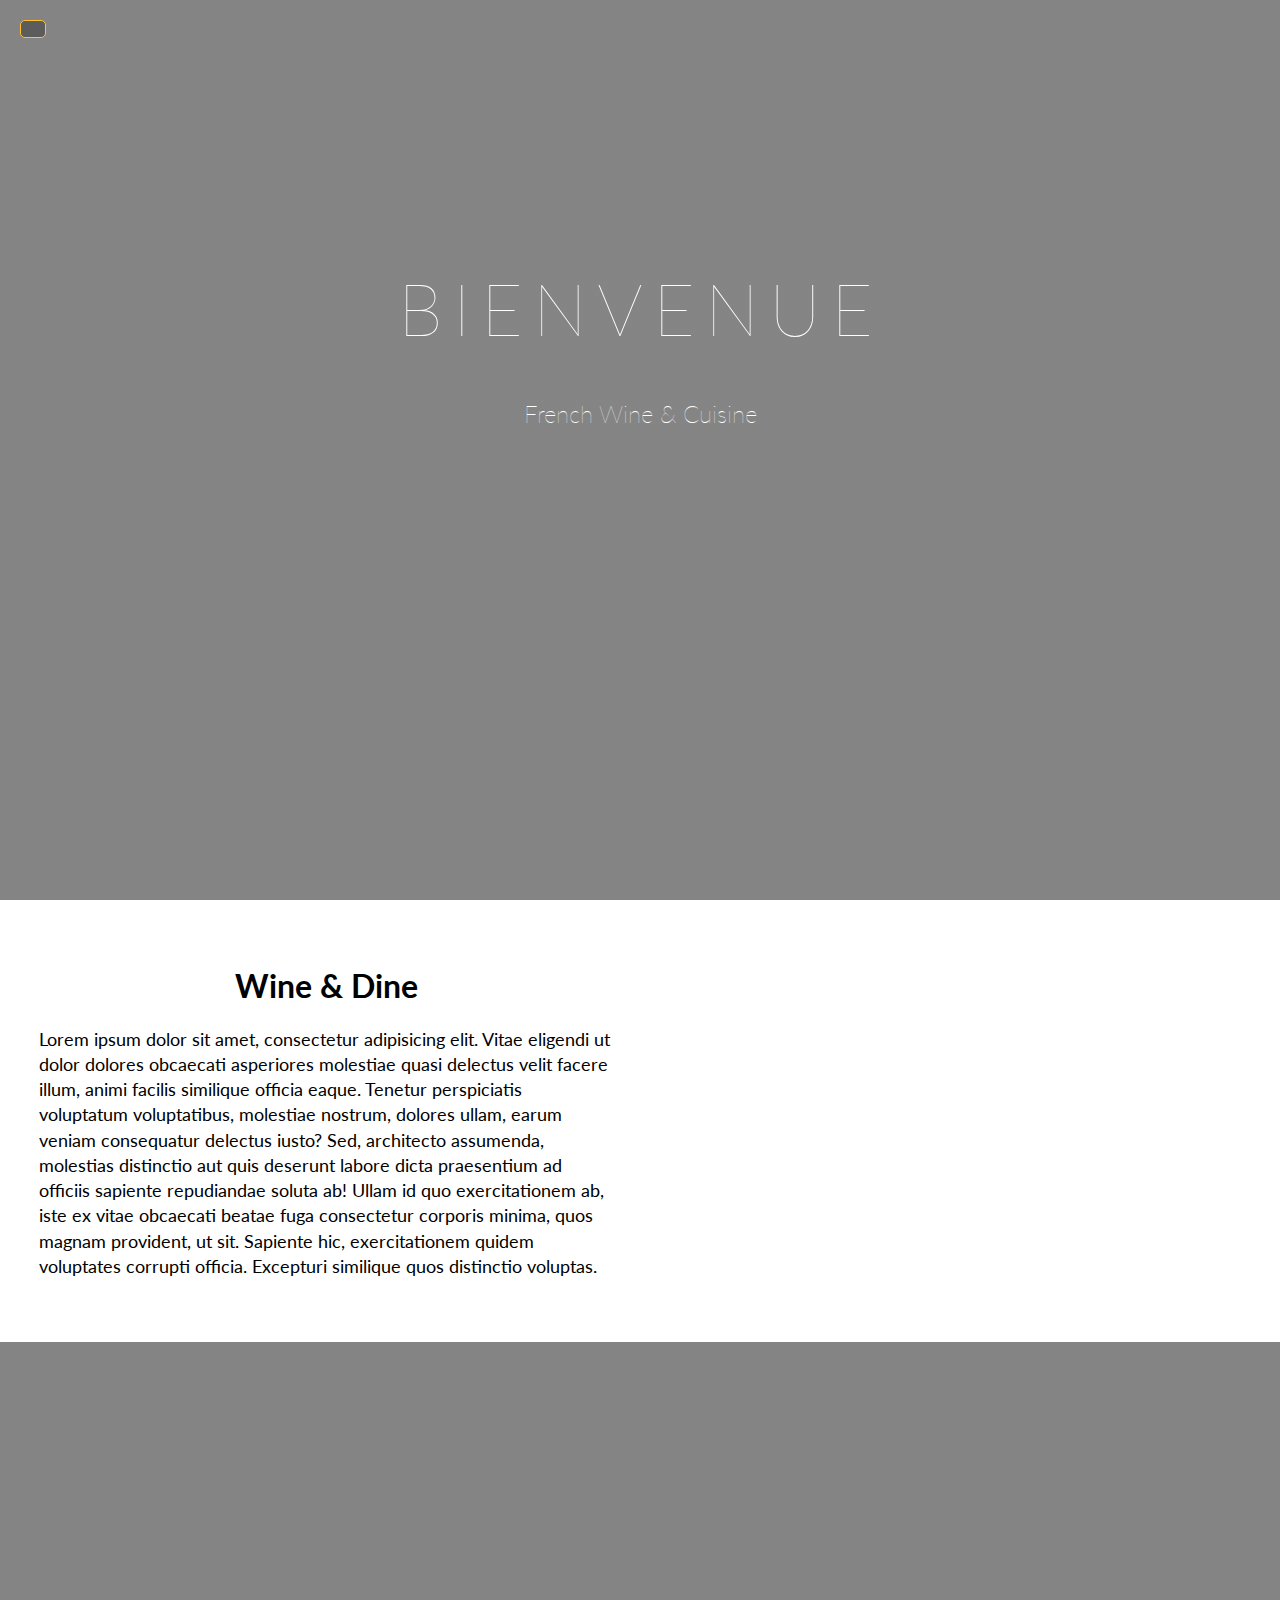
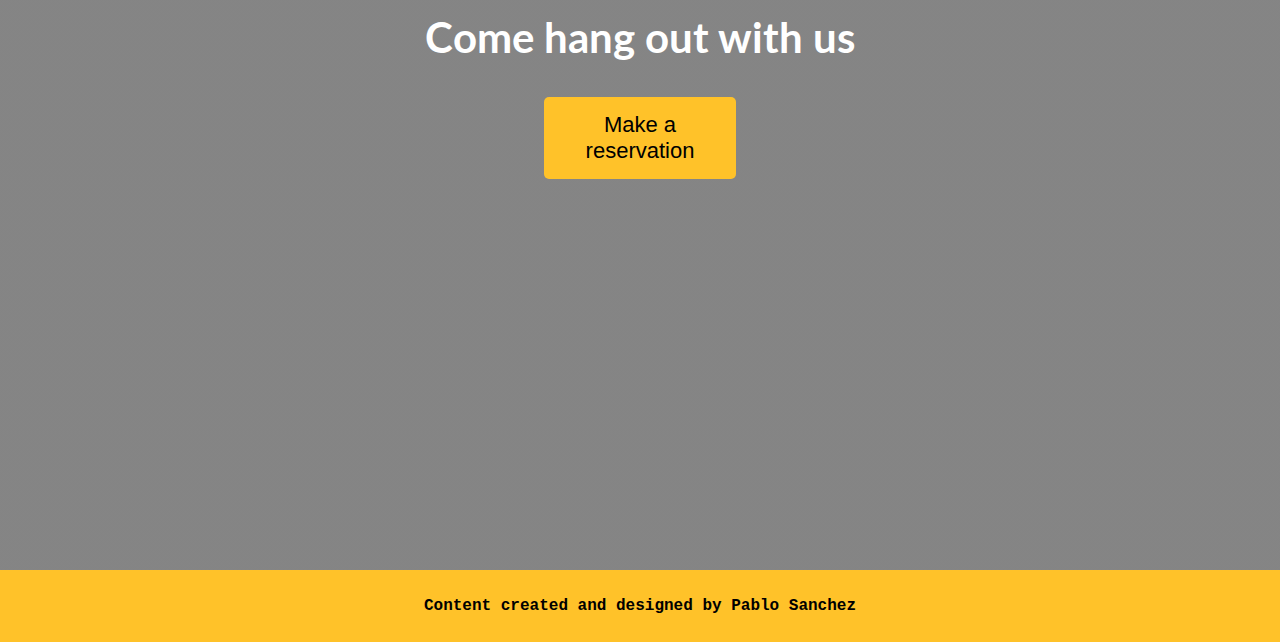
==== index.html @ 145007f8 "Add files via upload" ====
<!DOCTYPE html>
<html lang="en">

<head>
    <meta charset="UTF-8">
    <meta name="viewport" content="width=device-width, initial-scale=1.0">
    <link rel="stylesheet" href="https://cdnjs.cloudflare.com/ajax/libs/font-awesome/5.12.1/css/all.min.css"
        integrity="sha256-mmgLkCYLUQbXn0B1SRqzHar6dCnv9oZFPEC1g1cwlkk=" crossorigin="anonymous" />
    <link rel="stylesheet" href="style.css">
    <title>The Beestro Hive</title>
</head>

<body>
    <nav>
        <div class="logo">
            <img src="images/logo.png" alt="">
        </div>
        <ul>
            <li><a href="index.html">Home</a></li>
            <li><a href="menu.html">Menu</a></li>
            <li><a href="#">About</a></li>
            <li><a href="#">Contact</a></li>
        </ul>
    </nav>

    <section id="landing">
        <button id="toggle" class="toggle">
            <i class="fa fa-bars fa-2x"></i>
        </button>

        <h1>BIENVENUE</h1>
        <h2>French Wine & Cuisine</h2>
    </section>

    <div class="info">
        <div class="wine">
            <h1>Wine & Dine</h1>
            <p>
                Lorem ipsum dolor sit amet, consectetur adipisicing elit. Vitae eligendi ut dolor dolores obcaecati
                asperiores molestiae quasi delectus velit facere illum, animi facilis similique officia eaque. Tenetur
                perspiciatis voluptatum voluptatibus, molestiae nostrum, dolores ullam, earum veniam consequatur
                delectus iusto? Sed, architecto assumenda, molestias distinctio aut quis deserunt labore dicta
                praesentium ad officiis sapiente repudiandae soluta ab! Ullam id quo exercitationem ab, iste ex vitae
                obcaecati beatae fuga consectetur corporis minima, quos magnam provident, ut sit. Sapiente hic,
                exercitationem quidem voluptates corrupti officia. Excepturi similique quos distinctio voluptas.
            </p>
        </div>
        <img src="images/maja-petric-vGQ49l9I4EE-unsplash.jpg" alt="">
    </div>

    <div class="come">
        <h2>Come hang out with us</h2>
        <button id="open">Make a reservation</button>
    </div>

    <footer>
        <p>Content created and designed by Pablo Sanchez</p>
    </footer>

    <!-- Modal -->
    <div class="modal-container" id="modal">
        <div class="modal">
            <button class="close-btn" id="close">
                <i class="fa fa-times"></i>
            </button>
            <div class="modal-header">
                <h3>Sign Up</h3>
            </div>
            <div class="modal-content">
                <p>Register with is to get offers, support and more</p>
                <form class="modal-form">
                    <div>
                        <label for="name">Name</label>
                        <input type="text" id="name" placeholder="Enter Name" class="form-input">
                    </div>
                    <div>
                        <label for="email">Email</label>
                        <input type="email" id="email" placeholder="Enter Email" class="form-input">
                    </div>
                    <div>
                        <label for="password">Password</label>
                        <input type="password" id="password" placeholder="Enter Password" class="form-input">
                    </div>
                    <div>
                        <label for="password2">Confirm Password</label>
                        <input type="password" id="password2" placeholder="Enter Password" class="form-input">
                    </div>
                    <input type="submit" value="Submit" class="submit-btn">
                </form>
            </div>
        </div>
    </div>

    <script src="script.js"></script>
</body>

</html>
---- style.css ----
/* Universal */
@import url('https://fonts.googleapis.com/css?family=Lato&display=swap');

:root{
    --primary-color: #ffc229;
}

*{
    box-sizing: border-box;
}

body{
    margin: 0;
    font-family: 'lato', sans-serif;
    transition: transform 0.3s ease;
}

body.show-nav{
    transform: translateX(250px);
}

button, 
input[type='submit'] {
    background-color: var(--primary-color);
    border: 0;
    border-radius: 5px;
    color: #fff;
    cursor: pointer;
    padding: 8px 12px;
}

button:focus {
    outline: none;
}


/* Nav */


nav{
    background-color: #333;
    border-right: 2px solid rgba(200,200,200, 0.1);
    color: #fff;
    position: fixed;
    top: 0;
    left: 0;
    width: 250px;
    height: 100vh;
    z-index: 100;
    transform: translateX(-100%);
    font-size: 18px;
    letter-spacing: 3px;
}

nav .logo{
    padding: 30px;
    text-align: center;
}

nav ul{
    padding: 0;
    list-style: none;
    margin: 0;
}

nav ul li{
    border-bottom: 2px solid var(--primary-color);
    padding: 20px;
}

nav ul li:first-of-type{
    border-top: 2px solid var(--primary-color);
}

nav ul li a{
    color: #fff;
    text-decoration: none;
}

nav ul li a:hover{
    text-decoration: underline;
}

.toggle{
    background-color: rgba(0,0,0,0.3);
    position: absolute;
    top: 20px;
    left: 20px;
    border: 1px solid var(--primary-color);
    color: var(--primary-color);
    transition: 0.3s;
}

.toggle:hover{
    background-color: var(--primary-color);
    color: rgba(0,0,0,1);
    border: 1px solid #000;
}


/* Landing */


#landing{
    background-image: linear-gradient(to right, rgba(51,51,51,0.6), rgba(51,51,51,0.6)), url(images/landing.jpg);
    background-size: cover;
    background-repeat: no-repeat;
    color: #fff;
    position: relative;
    height: 100vh;
    text-align: center;
    padding: 40px 15px;
}

#landing h1{
    margin-top: 25vh;
    font-size: 72px;
    font-weight: 100;
    letter-spacing: 10px;
}

#landing h2{
    font-weight: 100;
}

/* Info */

.info{
    display: flex;
    justify-content: space-around;
    margin: 5vh 0;
}
.info p{
    width: 45vw;
    font-size: 18px;
    line-height: 1.4em;
}
.info img{
    width: 550px;
}
.wine h1{
    text-align: center;
}

/* Come */
.come{
    background-image: linear-gradient(to right, rgba(51,51,51,0.6), rgba(51,51,51,0.6)), url(images/pastries.jpg);
    height: 92vh;
    background-size: cover;
    background-position: center;
    color: #fff;
    text-align: center;
    overflow: hidden;
}
.come h2{
    margin-top: 30vh;
    font-size: 42px;
}
.come button{
    color: #000;
    font-size: 22px;
    width: 15vw;
    padding: 15px;
    transition: 0.3s;
}
.come button:hover{
    color: var(--primary-color);
    background-color: #000;
}

/* Footer */

footer{
    background-color: var(--primary-color);
    height: 8vh;
    overflow: hidden;
}
footer p{
    text-align: center;
    margin-top: 3vh;
    font-family: 'Courier New', Courier, monospace;
    font-weight: 600;
}









/* Modal */
.modal-container{
    background-color: rgba(0,0,0,0.6);
    display: none;
    position: fixed;
    top: 0;
    left: 0;
    right: 0;
    bottom: 0;
}

.modal-container.show-modal{
    display: block;
}

.modal{
    background-color: #fff;
    border-radius: 5px;
    box-shadow: 0 0 10px rgba(0,0,0,0.3);
    position: absolute;
    overflow: hidden;
    top: 50%;
    left: 50%;
    transform: translate(-50%, -50%);
    max-width: 100%;
    width: 400px;
    animation-name: modalopen;
    animation-duration: var(--modal-duration);
}

.modal-header{
    background: var(--primary-color);
    color: #fff;
    padding: 15px;
}

.modal-header h3{
    margin: 0;
    border-bottom: 1px solid #333;
}

.modal-content{
    padding: 20px;
}

.modal-form div{
    margin: 15px 0;
}

.modal-form label{
    display: block;
    margin-bottom:  4px;
}

.modal-form .form-input{
    padding: 8px;
    width: 100%;
}

.close-btn{
    background: transparent;
    font-size: 25px;
    position: absolute;
    top: 0;
    right: 0;
}

@keyframes modalopen{
    from{
        opacity: 0;
    }
    to{
        opacity: 1;
    }
}
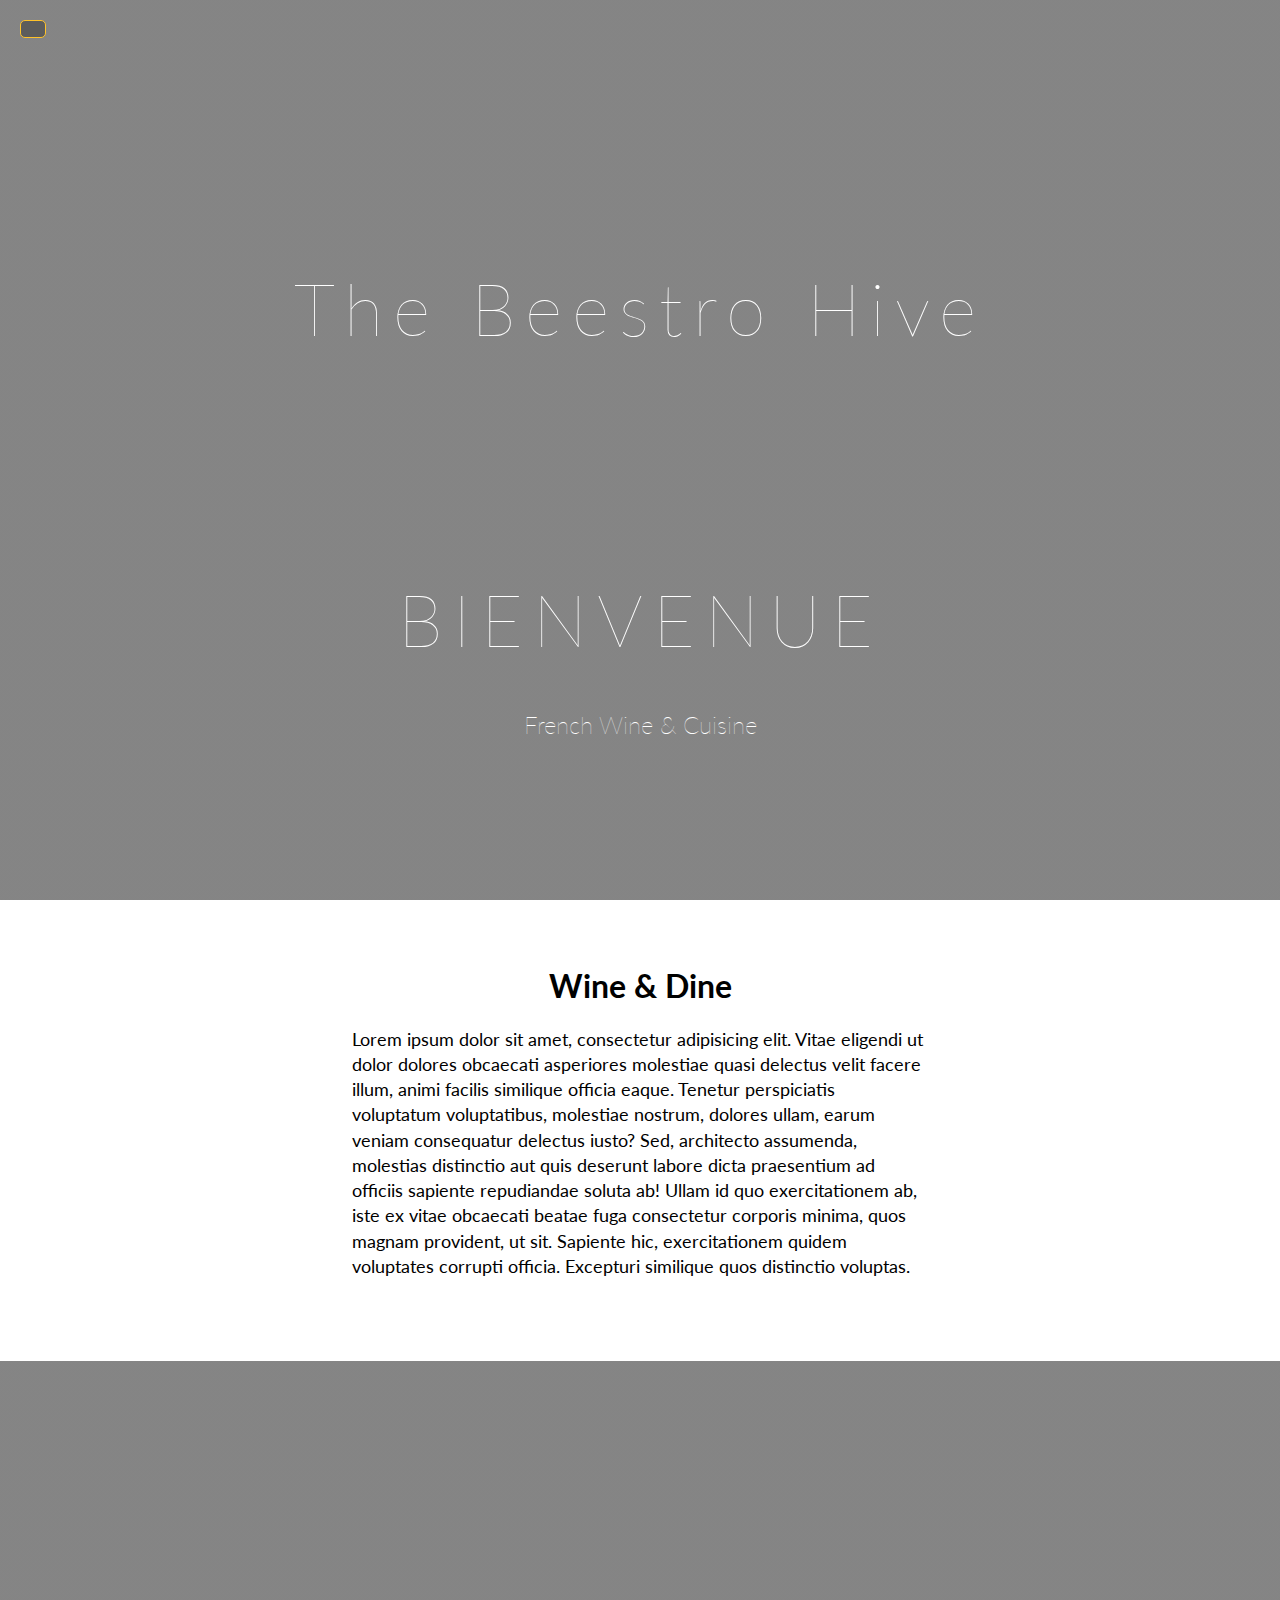
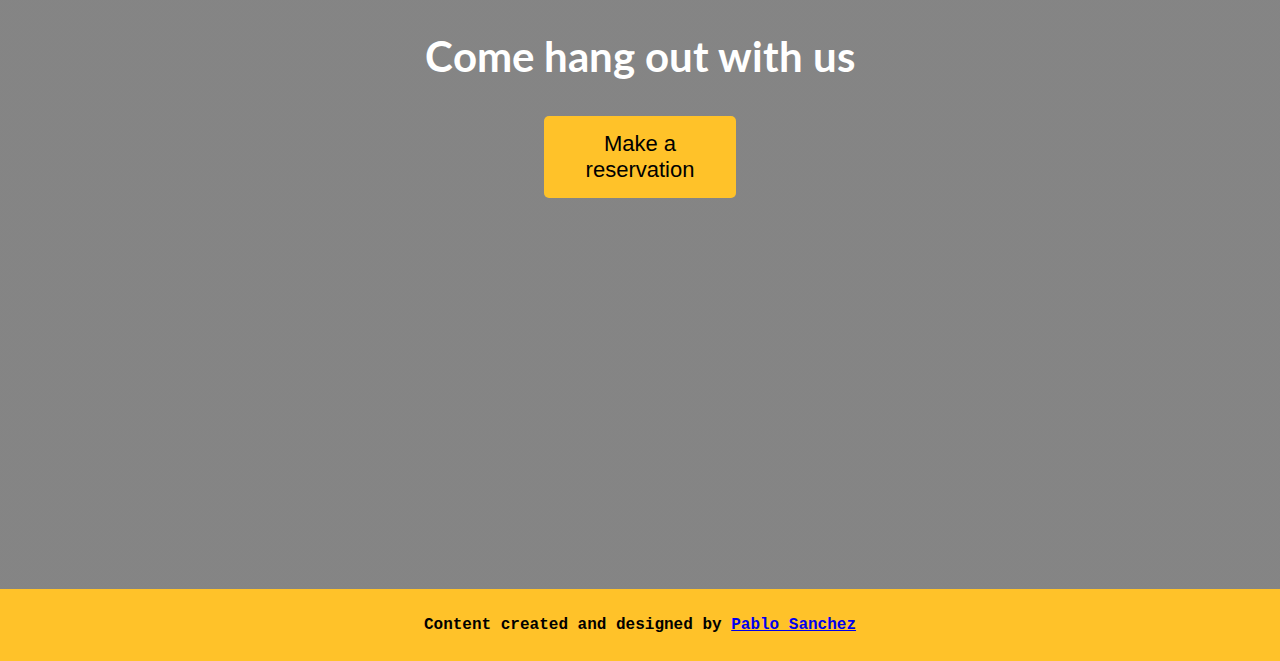
==== commit 2c8c288e: "Add files via upload" ====
--- a/index.html
+++ b/index.html
@@ -6,6 +6,7 @@
     <meta name="viewport" content="width=device-width, initial-scale=1.0">
     <link rel="stylesheet" href="https://cdnjs.cloudflare.com/ajax/libs/font-awesome/5.12.1/css/all.min.css"
         integrity="sha256-mmgLkCYLUQbXn0B1SRqzHar6dCnv9oZFPEC1g1cwlkk=" crossorigin="anonymous" />
+    <link rel="icon" href="images/logo.png">
     <link rel="stylesheet" href="style.css">
     <title>The Beestro Hive</title>
 </head>
@@ -18,43 +19,52 @@
         <ul>
             <li><a href="index.html">Home</a></li>
             <li><a href="menu.html">Menu</a></li>
-            <li><a href="#">About</a></li>
-            <li><a href="#">Contact</a></li>
+            <li><a href="contact.html">Contact</a></li>
         </ul>
     </nav>
 
     <section id="landing">
-        <button id="toggle" class="toggle">
-            <i class="fa fa-bars fa-2x"></i>
-        </button>
+        <div class="container">
+            <button id="toggle" class="toggle">
+                <i class="fa fa-bars fa-2x"></i>
+            </button>
 
-        <h1>BIENVENUE</h1>
-        <h2>French Wine & Cuisine</h2>
+            <h1 class="branding">The Beestro Hive</h1>
+            <h1>BIENVENUE</h1>
+            <h2>French Wine & Cuisine</h2>
+        </div>
     </section>
 
     <div class="info">
-        <div class="wine">
-            <h1>Wine & Dine</h1>
-            <p>
-                Lorem ipsum dolor sit amet, consectetur adipisicing elit. Vitae eligendi ut dolor dolores obcaecati
-                asperiores molestiae quasi delectus velit facere illum, animi facilis similique officia eaque. Tenetur
-                perspiciatis voluptatum voluptatibus, molestiae nostrum, dolores ullam, earum veniam consequatur
-                delectus iusto? Sed, architecto assumenda, molestias distinctio aut quis deserunt labore dicta
-                praesentium ad officiis sapiente repudiandae soluta ab! Ullam id quo exercitationem ab, iste ex vitae
-                obcaecati beatae fuga consectetur corporis minima, quos magnam provident, ut sit. Sapiente hic,
-                exercitationem quidem voluptates corrupti officia. Excepturi similique quos distinctio voluptas.
-            </p>
+        <div class="container ">
+            <div class="wine">
+                <h1>Wine & Dine</h1>
+                <p>
+                    Lorem ipsum dolor sit amet, consectetur adipisicing elit. Vitae eligendi ut dolor dolores obcaecati
+                    asperiores molestiae quasi delectus velit facere illum, animi facilis similique officia eaque.
+                    Tenetur
+                    perspiciatis voluptatum voluptatibus, molestiae nostrum, dolores ullam, earum veniam consequatur
+                    delectus iusto? Sed, architecto assumenda, molestias distinctio aut quis deserunt labore dicta
+                    praesentium ad officiis sapiente repudiandae soluta ab! Ullam id quo exercitationem ab, iste ex
+                    vitae
+                    obcaecati beatae fuga consectetur corporis minima, quos magnam provident, ut sit. Sapiente hic,
+                    exercitationem quidem voluptates corrupti officia. Excepturi similique quos distinctio voluptas.
+                </p>
+            </div>
+            <img src="images/maja-petric-vGQ49l9I4EE-unsplash.jpg" alt="">
         </div>
-        <img src="images/maja-petric-vGQ49l9I4EE-unsplash.jpg" alt="">
     </div>
 
     <div class="come">
-        <h2>Come hang out with us</h2>
-        <button id="open">Make a reservation</button>
+        <div class="container">
+            <h2>Come hang out with us</h2>
+            <button id="open">Make a reservation</button>
+        </div>
     </div>
 
     <footer>
-        <p>Content created and designed by Pablo Sanchez</p>
+        <p>Content created and designed by <a href="https://www.pablosanchezdeveloper.com/" target="_blank">Pablo
+                Sanchez</a></p>
     </footer>
 
     <!-- Modal -->
@@ -64,29 +74,11 @@
                 <i class="fa fa-times"></i>
             </button>
             <div class="modal-header">
-                <h3>Sign Up</h3>
+                <h3>Contact Us</h3>
             </div>
             <div class="modal-content">
-                <p>Register with is to get offers, support and more</p>
-                <form class="modal-form">
-                    <div>
-                        <label for="name">Name</label>
-                        <input type="text" id="name" placeholder="Enter Name" class="form-input">
-                    </div>
-                    <div>
-                        <label for="email">Email</label>
-                        <input type="email" id="email" placeholder="Enter Email" class="form-input">
-                    </div>
-                    <div>
-                        <label for="password">Password</label>
-                        <input type="password" id="password" placeholder="Enter Password" class="form-input">
-                    </div>
-                    <div>
-                        <label for="password2">Confirm Password</label>
-                        <input type="password" id="password2" placeholder="Enter Password" class="form-input">
-                    </div>
-                    <input type="submit" value="Submit" class="submit-btn">
-                </form>
+                <p>To make a reservation please call us at</p>
+                <p>555-0123</p>
             </div>
         </div>
     </div>
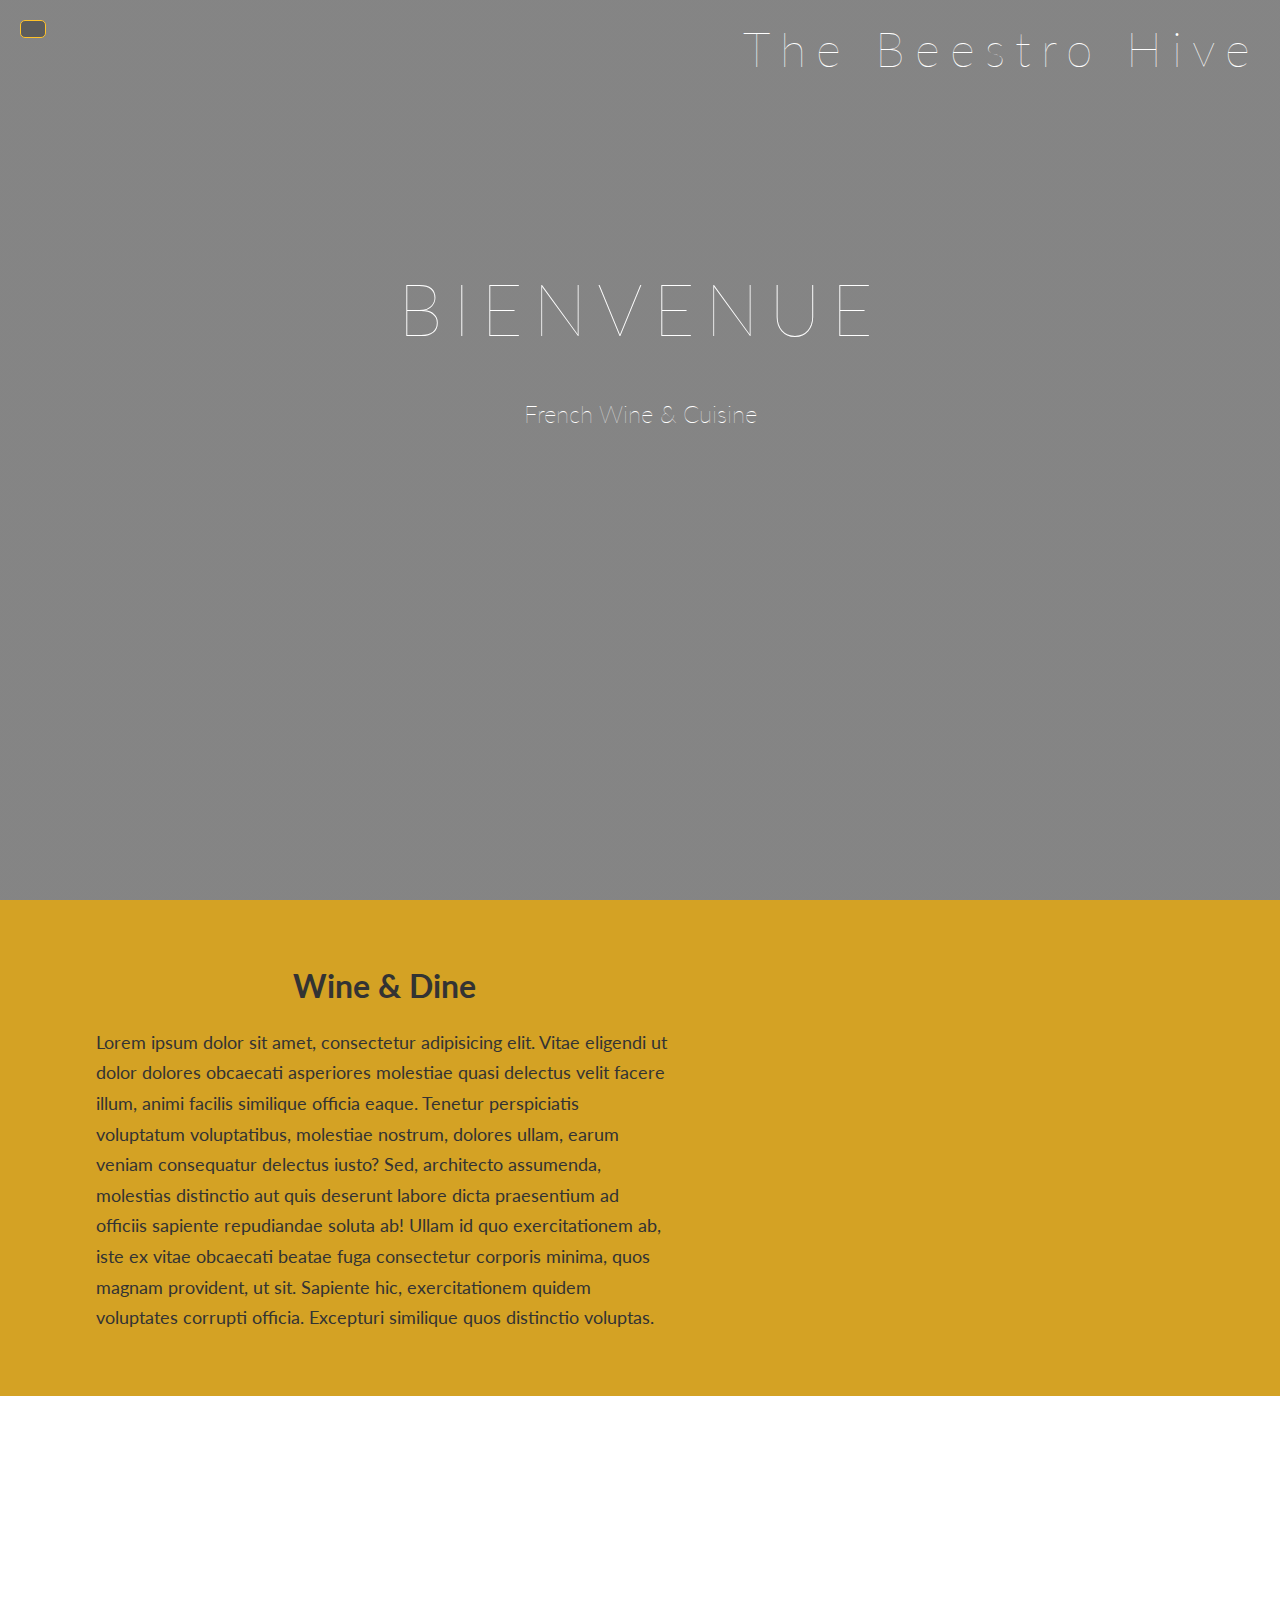
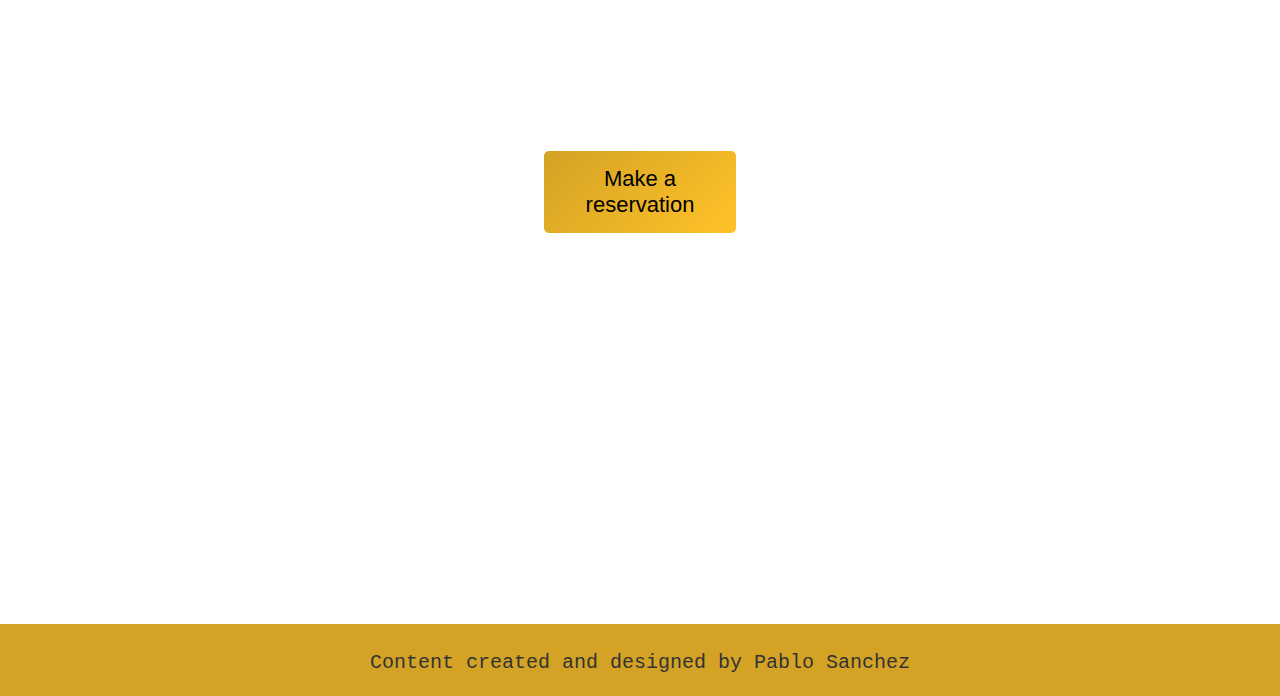
==== commit 272bec31: "Add files via upload" ====
--- a/index.html
+++ b/index.html
@@ -83,7 +83,7 @@
         </div>
     </div>
 
-    <script src="script.js"></script>
+    <script src="js/index.js"></script>
 </body>
 
 </html>--- a/style.css
+++ b/style.css
@@ -1,24 +1,27 @@
 /* Universal */
 @import url('https://fonts.googleapis.com/css?family=Lato&display=swap');
-
 :root{
+    --success-color: #2ecc71;
+    --error-color: #e74c3c;
     --primary-color: #ffc229;
 }
-
 *{
     box-sizing: border-box;
 }
-
+.container{
+    width: 85%;
+    margin: auto;
+    overflow: hidden;
+}
 body{
     margin: 0;
     font-family: 'lato', sans-serif;
     transition: transform 0.3s ease;
-}
-
+    color: #333;
+}
 body.show-nav{
     transform: translateX(250px);
 }
-
 button, 
 input[type='submit'] {
     background-color: var(--primary-color);
@@ -28,10 +31,17 @@
     cursor: pointer;
     padding: 8px 12px;
 }
-
 button:focus {
     outline: none;
 }
+.top{
+    height: 65vh;
+    background-position: bottom;
+    background-size: cover;
+    background-repeat: no-repeat;
+    background-attachment: fixed;
+}
+
 
 
 /* Nav */
@@ -103,6 +113,7 @@
 
 #landing{
     background-image: linear-gradient(to right, rgba(51,51,51,0.6), rgba(51,51,51,0.6)), url(images/landing.jpg);
+    background-attachment: fixed;
     background-size: cover;
     background-repeat: no-repeat;
     color: #fff;
@@ -110,6 +121,13 @@
     height: 100vh;
     text-align: center;
     padding: 40px 15px;
+}
+#landing .branding{
+    position: absolute;
+    top: 20px;
+    right: 20px;
+    margin: 0;
+    font-size: 48px;
 }
 
 #landing h1{
@@ -126,14 +144,19 @@
 /* Info */
 
 .info{
+    padding: 5vh 0;
+    background-color: #D4A224;
+    color: #333;
+}
+.info .container{
     display: flex;
-    justify-content: space-around;
-    margin: 5vh 0;
+    justify-content: space-between;
+    align-items: center;
 }
 .info p{
     width: 45vw;
     font-size: 18px;
-    line-height: 1.4em;
+    line-height: 1.7em;
 }
 .info img{
     width: 550px;
@@ -145,7 +168,8 @@
 /* Come */
 .come{
     background-image: linear-gradient(to right, rgba(51,51,51,0.6), rgba(51,51,51,0.6)), url(images/pastries.jpg);
-    height: 92vh;
+    background-attachment: fixed;
+    min-height: 92vh;
     background-size: cover;
     background-position: center;
     color: #fff;
@@ -162,16 +186,16 @@
     width: 15vw;
     padding: 15px;
     transition: 0.3s;
+    background-image: linear-gradient(135deg, #D4A224, var(--primary-color));
 }
 .come button:hover{
-    color: var(--primary-color);
-    background-color: #000;
+    transform: scale(1.1);
 }
 
 /* Footer */
 
 footer{
-    background-color: var(--primary-color);
+    background-color: #D4A224;
     height: 8vh;
     overflow: hidden;
 }
@@ -179,11 +203,166 @@
     text-align: center;
     margin-top: 3vh;
     font-family: 'Courier New', Courier, monospace;
-    font-weight: 600;
-}
-
-
-
+    font-size: 20px;
+}
+footer a{
+    color: #333;
+    text-decoration: none;
+}
+
+
+
+/* Menu Page */
+
+
+
+#menu{
+    background-color: #D4A224;
+    min-height: 100vh;
+}
+#menu .top{
+    background-image: linear-gradient(to right, rgba(51,51,51,0.6), rgba(51,51,51,0.6)), url(images/menu.jpg);
+}
+.menu{
+    background-color: #E8CA80;
+    margin: 75px 75px 0 75px;
+    text-align: center;
+    padding: 4vh 0;
+}
+.menu h1{
+    font-size: 52px;
+    margin: 0;
+    font-family: 'Trebuchet MS', 'Lucida Sans Unicode', 'Lucida Grande', 'Lucida Sans', Arial, sans-serif;
+    font-weight: 100;
+}
+.menu h2{
+    margin-top: 5vh;
+    font-family: 'Trebuchet MS', 'Lucida Sans Unicode', 'Lucida Grande', 'Lucida Sans', Arial, sans-serif;
+    max-width: 40vw;
+    margin-left: auto;
+    margin-right: auto;
+}
+.menu h3{
+    font-family: 'Trebuchet MS', 'Lucida Sans Unicode', 'Lucida Grande', 'Lucida Sans', Arial, sans-serif;
+}
+.menu h4{
+    margin: 0;
+}
+.mbox{
+    display: flex;
+    justify-content: space-around;
+}
+.mitem{
+    text-align: left;
+    margin: 15px 0;
+}
+.mitem p{
+    width: 15vw;
+    margin: 0;
+}
+.price{
+    float: right;
+}
+.subItem{
+    margin-top: -2vh;
+}
+
+
+
+/* Contact Page */
+
+
+
+#contact{
+    background-color: #333;
+    color: #fff;
+}
+#contact .top{
+    background-image: url(images/landing.jpg);
+}
+.contact{
+    /* height: 85vh; */
+    padding: 25px 0;
+}
+.form{
+    padding: 30px 40px;
+}
+
+.form-control{
+    margin-bottom: 10px;
+    padding-bottom: 20px;
+    position: relative;
+}
+
+.form-control label{
+    color: #777;
+    display: block;
+    margin-bottom: 5px;
+}
+
+.form-control input{
+    border: 2px solid #f0f0f0;
+    border-radius: 4px;
+    display: block;
+    width: 100%;
+    padding: 10px;
+    font-size: 14px;
+}
+
+.form-control textarea{
+    min-height: 10vh;
+    width: 100%;
+    height: 35vh;
+    resize: vertical;
+    border: 2px solid #f0f0f0;
+    border-radius: 4px;
+    padding: 10px;
+    font-size: 14px;
+}
+
+.form-control input:focus{
+    outline: 0;
+    border-color: #777;
+}
+
+.form-control.success input{
+    border-color: var(--success-color);
+}
+
+.form-control.error input{
+    border-color: var(--error-color);
+}
+.form-control.success textarea{
+    border-color: var(--success-color);
+    border-width: 4px;
+}
+
+.form-control.error textarea{
+    border-color: var(--error-color);
+    border-width: 2px;
+}
+
+.form-control small{
+    color: var(--error-color);
+    position: absolute;
+    bottom: 0;
+    left: 0;
+    visibility: hidden;
+}
+
+.form-control.error small{
+    visibility: visible;
+}
+
+.form button{
+    cursor: pointer;
+    color: #333;
+    border-radius: 4px;
+    display: block;
+    font-size: 16px;
+    padding: 10px;
+    margin-top: 20px;
+}
 
 
 
@@ -264,4 +443,97 @@
     to{
         opacity: 1;
     }
+}
+
+
+
+
+
+
+
+
+
+
+
+@media(max-width:1024px){
+    #landing{
+        height: 55vh;
+    }
+    .come{
+        min-height: 50vh;
+    }
+    .come h2{
+        margin-top: 15vh;
+    }
+
+    #menu .top{
+        height: 25vh;
+    }
+    .price{
+        font-weight: bold;
+        float: none;
+        margin-left: 15px;
+    }
+    .mbox{
+        justify-content: space-between;
+    }
+
+    #contact .top{
+        height: 25vh;
+        background-position: center -275px;
+    }
+}
+
+@media(max-width:768px){
+    .info .container{
+        flex-direction: column;
+    }
+    .info img{
+        margin: 15px;
+    }
+    .info p{
+        width: 75vw;
+    }
+    .come button{
+        width: 20vw;
+    }
+}
+
+@media(max-width: 475px){
+    #landing .branding{
+        position: static;
+    }
+    #landing h1{
+        margin-top: 5vh;
+        font-size: 32px;
+    }
+    .come button{
+        width: 80vw;
+    }
+    footer{
+        height: 8vh;
+        font-size: 16px;
+    }
+    footer p{
+        padding: 15px;
+        margin-top: 0;
+    }
+
+    .menu{
+        margin: 0;
+    }
+    .mbox{
+        flex-direction: column;
+    }
+    .mitem{
+        text-align: center;
+    }
+    .mitem p{
+        width: 85vw;
+    }
+    h4{
+        margin-top: 10px;
+    }
+
+
 }